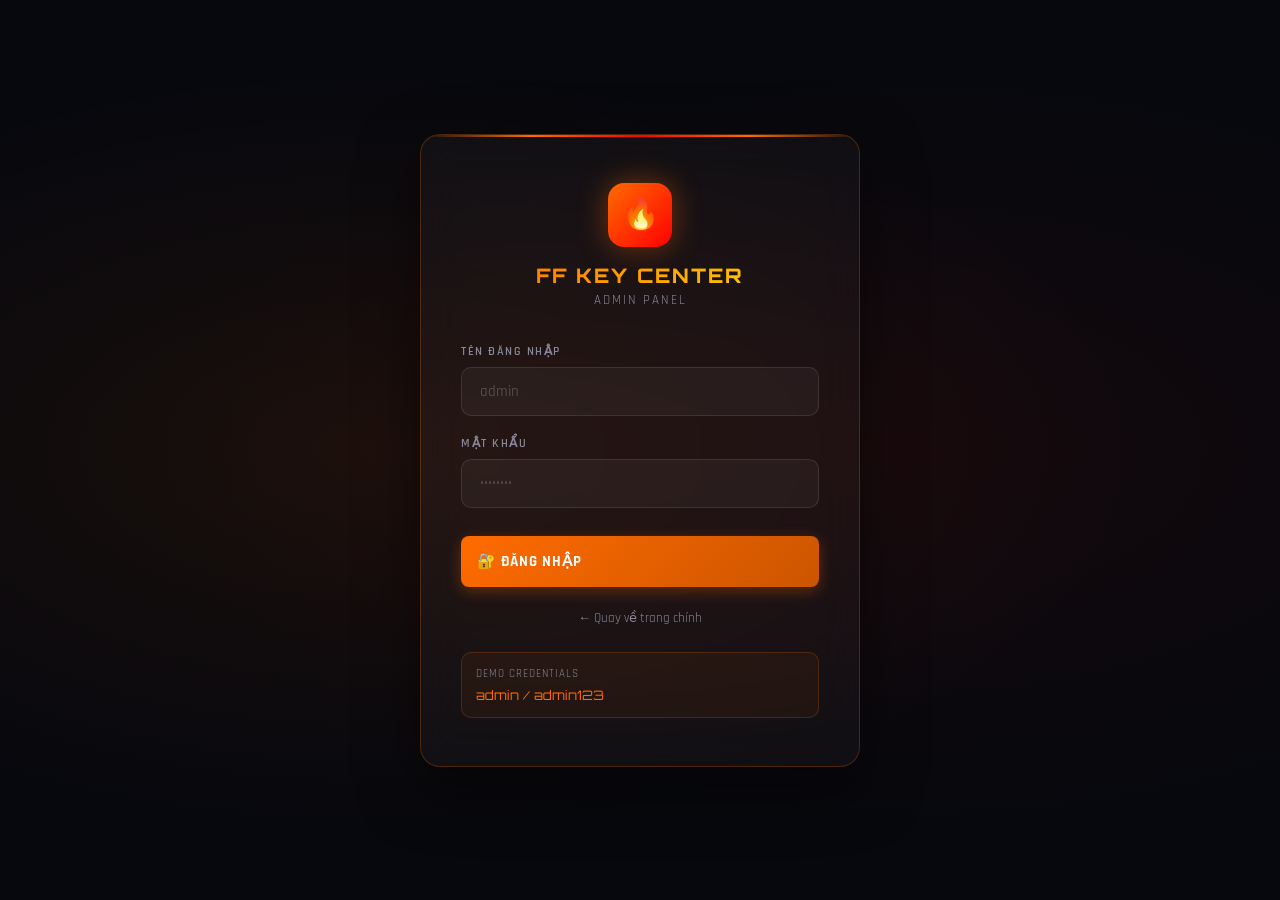
==== admin.html @ 125ef076 "Add files via upload" ====
<!DOCTYPE html>
<html lang="vi">
<head>
  <meta charset="UTF-8" />
  <meta name="viewport" content="width=device-width, initial-scale=1.0" />
  <title>Admin Panel - FF KEY CENTER</title>
  <link rel="stylesheet" href="admin.css" />
  <link rel="preconnect" href="https://fonts.googleapis.com" />
  <link rel="preconnect" href="https://fonts.gstatic.com" crossorigin />
</head>
<body>

<!-- ===================== LOGIN PAGE ===================== -->
<div class="login-page" id="loginPage" style="display:none;">
  <div class="login-card">
    <div class="login-logo">
      <div class="login-logo-icon">🔥</div>
      <div class="login-logo-text">FF KEY CENTER</div>
      <div class="login-logo-sub">ADMIN PANEL</div>
    </div>

    <div class="login-error" id="loginError"></div>

    <form id="loginForm">
      <div class="form-group">
        <label class="form-label" for="loginUsername">Tên đăng nhập</label>
        <input
          class="form-input"
          id="loginUsername"
          type="text"
          placeholder="admin"
          autocomplete="username"
          required
        />
      </div>
      <div class="form-group">
        <label class="form-label" for="loginPassword">Mật khẩu</label>
        <input
          class="form-input"
          id="loginPassword"
          type="password"
          placeholder="••••••••"
          autocomplete="current-password"
          required
        />
      </div>
      <button type="submit" class="btn btn-primary" style="width:100%;padding:16px;font-size:15px;margin-top:8px;">
        🔐 ĐĂNG NHẬP
      </button>
    </form>

    <div style="margin-top:20px;text-align:center;">
      <a href="index.html" style="color:var(--text-secondary);font-size:13px;text-decoration:none;">
        ← Quay về trang chính
      </a>
    </div>

    <div style="margin-top:24px;padding:14px;background:rgba(255,107,0,0.06);border:1px solid rgba(255,107,0,0.2);border-radius:10px;">
      <div style="font-size:11px;color:var(--text-secondary);letter-spacing:1px;margin-bottom:6px;">DEMO CREDENTIALS</div>
      <div style="font-size:13px;color:var(--primary);font-family:'Orbitron',monospace;">admin / admin123</div>
    </div>
  </div>
</div>

<!-- ===================== ADMIN LAYOUT ===================== -->
<div class="admin-layout" id="adminLayout">

  <!-- SIDEBAR -->
  <aside class="sidebar">
    <div class="sidebar-header">
      <div class="sidebar-logo">
        <div class="sidebar-logo-icon">🔥</div>
        <div>
          <div class="sidebar-logo-text">FF KEY CENTER</div>
          <div class="sidebar-logo-badge">ADMIN PANEL</div>
        </div>
      </div>
    </div>

    <nav class="sidebar-nav">
      <div class="nav-section-label">TỔNG QUAN</div>

      <div class="nav-item active" data-panel="dashboard" onclick="switchPanel('dashboard')">
        <span class="nav-item-icon">📊</span>
        Dashboard
      </div>

      <div class="nav-section-label">QUẢN LÝ</div>

      <div class="nav-item" data-panel="history" onclick="switchPanel('history')">
        <span class="nav-item-icon">📜</span>
        Lịch Sử Key
        <span class="nav-badge" id="historyBadge">0</span>
      </div>

      <div class="nav-item" data-panel="keys" onclick="switchPanel('keys')">
        <span class="nav-item-icon">🔑</span>
        Quản Lý Key
      </div>

      <div class="nav-section-label">HỆ THỐNG</div>

      <div class="nav-item" data-panel="webhook" onclick="switchPanel('webhook')">
        <span class="nav-item-icon">🔔</span>
        Discord Webhook
      </div>

      <div class="nav-item" data-panel="settings" onclick="switchPanel('settings')">
        <span class="nav-item-icon">⚙️</span>
        Cài Đặt
      </div>

      <div class="nav-section-label">LIÊN KẾT</div>

      <div class="nav-item" onclick="window.open('index.html','_blank')">
        <span class="nav-item-icon">🌐</span>
        Xem Trang Chính
      </div>
    </nav>

    <div class="sidebar-footer">
      <div class="sidebar-user">
        <div class="user-avatar">A</div>
        <div>
          <div class="user-name">Administrator</div>
          <div class="user-role">Super Admin</div>
        </div>
      </div>
      <button class="btn btn-secondary" style="width:100%" onclick="logout()">
        🚪 Đăng Xuất
      </button>
    </div>
  </aside>

  <!-- MAIN CONTENT -->
  <div class="main-content">

    <!-- TOPBAR -->
    <div class="topbar">
      <div class="topbar-title" id="topbarTitle">Dashboard</div>
      <div class="topbar-actions">
        <button class="system-toggle" id="systemToggleBtn" onclick="toggleSystem()">
          <div class="toggle-dot"></div>
          <span class="toggle-text">ONLINE</span>
        </button>
        <button class="btn btn-secondary" onclick="logout()">🚪 Logout</button>
      </div>
    </div>

    <!-- PAGE CONTENT -->
    <div class="page-content">

      <!-- ========== DASHBOARD PANEL ========== -->
      <div class="panel active" id="panel-dashboard">

        <div class="stats-grid">
          <div class="stat-card">
            <div class="stat-card-icon orange">🔑</div>
            <div class="stat-card-value" id="statTotal">—</div>
            <div class="stat-card-label">Tổng Key Đã Cấp</div>
            <span class="stat-card-change up">+12%</span>
            <div class="mini-chart"><div class="mini-chart-fill" style="width:78%"></div></div>
          </div>
          <div class="stat-card">
            <div class="stat-card-icon red">📅</div>
            <div class="stat-card-value" id="statToday">—</div>
            <div class="stat-card-label">Key Hôm Nay</div>
            <span class="stat-card-change up">+8%</span>
            <div class="mini-chart"><div class="mini-chart-fill" style="width:55%"></div></div>
          </div>
          <div class="stat-card">
            <div class="stat-card-icon green">✅</div>
            <div class="stat-card-value" id="statAvailable">—</div>
            <div class="stat-card-label">Key Khả Dụng</div>
            <span class="stat-card-change down">-3%</span>
            <div class="mini-chart"><div class="mini-chart-fill" style="width:40%"></div></div>
          </div>
          <div class="stat-card">
            <div class="stat-card-icon blue">👥</div>
            <div class="stat-card-value" id="statOnline">—</div>
            <div class="stat-card-label">Người Online</div>
            <span class="stat-card-change up">+24%</span>
            <div class="mini-chart"><div class="mini-chart-fill" style="width:65%"></div></div>
          </div>
        </div>

        <!-- RECENT ACTIVITY + QUICK ACTIONS -->
        <div style="display:grid;grid-template-columns:1fr 320px;gap:20px;flex-wrap:wrap;">
          <div class="data-card">
            <div class="data-card-header">
              <div class="data-card-title">📜 Hoạt Động Gần Đây</div>
              <button class="btn btn-secondary" onclick="switchPanel('history')">Xem tất cả →</button>
            </div>
            <div style="padding:16px 20px;" id="recentActivity">
              <div style="text-align:center;color:var(--text-secondary);padding:30px;">Đang tải...</div>
            </div>
          </div>

          <div style="display:flex;flex-direction:column;gap:16px;">
            <!-- Quick Actions -->
            <div class="data-card">
              <div class="data-card-header">
                <div class="data-card-title">⚡ Thao Tác Nhanh</div>
              </div>
              <div style="padding:16px;display:flex;flex-direction:column;gap:10px;">
                <button class="btn btn-primary" style="width:100%;" onclick="switchPanel('keys');openCreateKeyModal()">
                  ➕ Tạo Key Mới
                </button>
                <button class="btn btn-info" style="width:100%;" onclick="switchPanel('history')">
                  📜 Xem Lịch Sử
                </button>
                <button class="btn btn-success" style="width:100%;" onclick="window.open('index.html','_blank')">
                  🌐 Xem Trang Chính
                </button>
                <button class="btn btn-secondary" style="width:100%;" onclick="switchPanel('webhook')">
                  🔔 Cấu Hình Webhook
                </button>
              </div>
            </div>

            <!-- System Status -->
            <div class="data-card">
              <div class="data-card-header">
                <div class="data-card-title">🖥️ Trạng Thái Hệ Thống</div>
              </div>
              <div style="padding:16px;">
                <div style="display:flex;justify-content:space-between;align-items:center;padding:8px 0;border-bottom:1px solid rgba(255,255,255,0.04);">
                  <span style="color:var(--text-secondary);font-size:13px;">API Status</span>
                  <span class="badge badge-success">● ONLINE</span>
                </div>
                <div style="display:flex;justify-content:space-between;align-items:center;padding:8px 0;border-bottom:1px solid rgba(255,255,255,0.04);">
                  <span style="color:var(--text-secondary);font-size:13px;">Database</span>
                  <span class="badge badge-success">● Connected</span>
                </div>
                <div style="display:flex;justify-content:space-between;align-items:center;padding:8px 0;border-bottom:1px solid rgba(255,255,255,0.04);">
                  <span style="color:var(--text-secondary);font-size:13px;">Webhook</span>
                  <span class="badge badge-warning" id="webhookStatus">● Chưa cấu hình</span>
                </div>
                <div style="display:flex;justify-content:space-between;align-items:center;padding:8px 0;">
                  <span style="color:var(--text-secondary);font-size:13px;">Uptime</span>
                  <span style="color:var(--text-primary);font-size:13px;font-family:'Orbitron',monospace;">99.9%</span>
                </div>
              </div>
            </div>
          </div>
        </div>
      </div>

      <!-- ========== HISTORY PANEL ========== -->
      <div class="panel" id="panel-history">
        <div class="data-card">
          <div class="data-card-header">
            <div class="data-card-title">📜 Lịch Sử Lấy Key <span id="historyCount">(0)</span></div>
            <div class="data-card-actions">
              <button class="btn btn-secondary" onclick="exportHistory()">📥 Xuất JSON</button>
              <button class="btn btn-danger" onclick="clearHistory()">🗑️ Xóa Tất Cả</button>
            </div>
          </div>

          <div style="padding:16px 20px 0;">
            <div class="search-bar">
              <div class="search-input-wrapper">
                <span class="search-icon">🔍</span>
                <input
                  class="search-input"
                  type="text"
                  placeholder="Tìm key, IP..."
                  oninput="searchHistory(this.value)"
                />
              </div>
            </div>
          </div>

          <div class="table-wrapper">
            <table>
              <thead>
                <tr>
                  <th>KEY</th>
                  <th>ĐỊA CHỈ IP</th>
                  <th>THỜI GIAN</th>
                  <th>TRẠNG THÁI</th>
                </tr>
              </thead>
              <tbody id="historyTableBody">
                <tr><td colspan="4" style="text-align:center;color:var(--text-secondary);padding:40px;">Đang tải...</td></tr>
              </tbody>
            </table>
          </div>
        </div>
      </div>

      <!-- ========== KEYS PANEL ========== -->
      <div class="panel" id="panel-keys">

        <!-- Bulk Generate -->
        <div class="data-card" style="margin-bottom:20px;">
          <div class="data-card-header">
            <div class="data-card-title">⚙️ Tạo Key Hàng Loạt</div>
          </div>
          <div style="padding:20px;display:flex;align-items:flex-end;gap:16px;flex-wrap:wrap;">
            <div class="form-group" style="margin:0;flex:1;min-width:120px;">
              <label class="form-label">Số lượng key</label>
              <input class="form-input" type="number" id="bulkCount" value="10" min="1" max="100" />
            </div>
            <div class="form-group" style="margin:0;flex:2;min-width:200px;">
              <label class="form-label">Ghi chú</label>
              <input class="form-input" type="text" id="bulkNote" placeholder="VIP Key, Event, ..." />
            </div>
            <button class="btn btn-primary" onclick="generateBulkKeys()" style="flex-shrink:0;">
              ⚡ TẠO HÀNG LOẠT
            </button>
          </div>
        </div>

        <div class="data-card">
          <div class="data-card-header">
            <div class="data-card-title">🔑 Danh Sách Key <span id="keysCount">(0)</span></div>
            <div class="data-card-actions">
              <button class="btn btn-primary" onclick="openCreateKeyModal()">➕ Tạo Key</button>
              <button class="btn btn-danger" onclick="clearAllKeys()">🗑️ Xóa Tất Cả</button>
            </div>
          </div>

          <div style="padding:16px 20px 0;">
            <div class="search-bar">
              <div class="search-input-wrapper">
                <span class="search-icon">🔍</span>
                <input
                  class="search-input"
                  type="text"
                  placeholder="Tìm key..."
                  oninput="searchKeys(this.value)"
                />
              </div>
            </div>
          </div>

          <div class="table-wrapper">
            <table>
              <thead>
                <tr>
                  <th>KEY</th>
                  <th>NGÀY TẠO</th>
                  <th>TRẠNG THÁI</th>
                  <th>GHI CHÚ</th>
                  <th>THAO TÁC</th>
                </tr>
              </thead>
              <tbody id="keysTableBody">
                <tr><td colspan="5" style="text-align:center;color:var(--text-secondary);padding:40px;">Đang tải...</td></tr>
              </tbody>
            </table>
          </div>
        </div>
      </div>

      <!-- ========== WEBHOOK PANEL ========== -->
      <div class="panel" id="panel-webhook">
        <div class="data-card">
          <div class="data-card-header">
            <div class="data-card-title">🔔 Cấu Hình Discord Webhook</div>
          </div>
          <div style="padding:28px;">
            <div style="background:rgba(0,207,255,0.06);border:1px solid rgba(0,207,255,0.2);border-radius:10px;padding:16px;margin-bottom:24px;">
              <div style="color:#00cfff;font-size:13px;font-weight:600;margin-bottom:6px;">ℹ️ Hướng dẫn</div>
              <p style="color:var(--text-secondary);font-size:13px;line-height:1.6;">
                Webhook Discord sẽ gửi thông báo tự động mỗi khi có người lấy key thành công.
                Vào Server Discord → Channel Settings → Integrations → Webhooks → New Webhook → Copy URL.
              </p>
            </div>

            <div class="form-group">
              <label class="form-label">Discord Webhook URL</label>
              <input
                class="form-input"
                id="webhookUrl"
                type="url"
                placeholder="https://discord.com/api/webhooks/..."
                style="font-family:'Orbitron',monospace;font-size:12px;letter-spacing:0.5px;"
              />
            </div>

            <div style="display:flex;gap:12px;flex-wrap:wrap;">
              <button class="btn btn-primary" onclick="saveSettings()">💾 LƯU WEBHOOK</button>
              <button class="btn btn-info" id="testWebhookBtn" onclick="testWebhook()">🧪 TEST WEBHOOK</button>
              <button class="btn btn-danger" onclick="clearWebhook()">🗑️ XÓA WEBHOOK</button>
            </div>

            <div style="margin-top:32px;">
              <div class="form-label" style="margin-bottom:16px;">📋 PAYLOAD MẪU</div>
              <div style="background:rgba(0,0,0,0.4);border:1px solid rgba(255,255,255,0.08);border-radius:10px;padding:16px;font-family:monospace;font-size:12px;color:#aaffaa;line-height:1.6;overflow-x:auto;">
<pre>{
  "username": "FF KEY CENTER",
  "embeds": [{
    "title": "🔑 KEY MỚI ĐÃ ĐƯỢC LẤY!",
    "color": 16740096,
    "fields": [
      { "name": "🎮 Key", "value": "`FFKEY-XXXX-XXXX-XXXX`" },
      { "name": "⏰ Thời gian", "value": "25/10/2024 09:30:00" },
      { "name": "🌐 IP", "value": "103.xxx.xxx.xxx" }
    ]
  }]
}</pre>
              </div>
            </div>
          </div>
        </div>
      </div>

      <!-- ========== SETTINGS PANEL ========== -->
      <div class="panel" id="panel-settings">
        <div class="data-card" style="margin-bottom:20px;">
          <div class="data-card-header">
            <div class="data-card-title">⚙️ Cài Đặt Hệ Thống</div>
          </div>
          <div style="padding:0 24px;">

            <div class="setting-row">
              <div class="setting-info">
                <div class="setting-label">Trạng thái hệ thống</div>
                <div class="setting-desc">Bật/tắt toàn bộ hệ thống cấp key. Khi tắt, người dùng không thể lấy key.</div>
              </div>
              <div class="setting-control" style="display:flex;align-items:center;gap:12px;">
                <label class="toggle-switch" onclick="toggleSystem()">
                  <input type="checkbox" id="systemCheckbox" checked />
                  <div class="toggle-track">
                    <div class="toggle-thumb"></div>
                  </div>
                </label>
                <span id="systemStatusText" style="font-size:13px;font-weight:700;color:#00ff64;">BẬT</span>
              </div>
            </div>

            <div class="setting-row">
              <div class="setting-info">
                <div class="setting-label">Thời gian cooldown (giờ)</div>
                <div class="setting-desc">Khoảng thời gian giữa 2 lần lấy key của cùng một IP.</div>
              </div>
              <div class="setting-control">
                <input class="form-input" type="number" id="cooldownSetting" value="24" min="1" max="168" />
              </div>
            </div>

            <div class="setting-row">
              <div class="setting-info">
                <div class="setting-label">Thời gian đếm ngược (giây)</div>
                <div class="setting-desc">Thời gian người dùng phải chờ trước khi nhận key.</div>
              </div>
              <div class="setting-control">
                <input class="form-input" type="number" id="countdownSetting" value="60" min="10" max="300" />
              </div>
            </div>

            <div class="setting-row">
              <div class="setting-info">
                <div class="setting-label">Discord Webhook URL</div>
                <div class="setting-desc">URL webhook để nhận thông báo khi có người lấy key.</div>
              </div>
              <div class="setting-control">
                <input class="form-input" type="url" id="webhookUrlSettings" placeholder="https://discord.com/api/webhooks/..." />
              </div>
            </div>

          </div>
          <div style="padding:20px 24px;border-top:1px solid rgba(255,255,255,0.04);display:flex;gap:10px;">
            <button class="btn btn-primary" onclick="saveAllSettings()">💾 LƯU CÀI ĐẶT</button>
            <button class="btn btn-secondary" onclick="resetSettings()">↩️ Khôi Phục Mặc Định</button>
          </div>
        </div>

        <!-- RESET DATA -->
        <div class="data-card">
          <div class="data-card-header">
            <div class="data-card-title" style="color:#ff6666;">⚠️ Vùng Nguy Hiểm</div>
          </div>
          <div style="padding:24px;display:flex;gap:12px;flex-wrap:wrap;">
            <button class="btn btn-danger" onclick="clearHistory()">🗑️ Xóa Lịch Sử</button>
            <button class="btn btn-danger" onclick="clearAllKeys()">🗑️ Xóa Tất Cả Key</button>
            <button class="btn btn-danger" onclick="resetAll()">💥 Reset Toàn Bộ Dữ Liệu</button>
          </div>
        </div>
      </div>

    </div><!-- /page-content -->
  </div><!-- /main-content -->
</div><!-- /admin-layout -->

<!-- ===================== MODAL: CREATE KEY ===================== -->
<div class="modal-overlay" id="createKeyModal">
  <div class="modal">
    <div class="modal-title">➕ Tạo Key Mới</div>

    <div class="form-group">
      <label class="form-label">Giá Trị Key</label>
      <div style="display:flex;gap:10px;">
        <input
          class="form-input"
          id="newKeyValue"
          type="text"
          placeholder="FFKEY-XXXX-XXXX-XXXX"
          style="font-family:'Orbitron',monospace;font-size:13px;flex:1;"
        />
        <button class="btn btn-secondary" onclick="regenerateKey()" title="Tạo key ngẫu nhiên">🔄</button>
      </div>
    </div>

    <div class="form-group">
      <label class="form-label">Ghi Chú (tuỳ chọn)</label>
      <input
        class="form-input"
        id="newKeyNote"
        type="text"
        placeholder="VIP Key, Event Key, ..."
      />
    </div>

    <div class="modal-actions">
      <button class="btn btn-secondary" onclick="closeCreateKeyModal()">Hủy</button>
      <button class="btn btn-primary" onclick="createKey()">✅ Tạo Key</button>
    </div>
  </div>
</div>

<!-- ===================== SCRIPTS ===================== -->
<script src="admin.js"></script>
<script>
  // Extra admin functions not in admin.js
  function clearWebhook() {
    if (!confirm('Xóa webhook URL?')) return;
    localStorage.removeItem('ffkey_webhook_url');
    document.getElementById('webhookUrl').value = '';
    showToast('🗑️ Đã xóa webhook!', 'success');
  }

  function saveAllSettings() {
    const webhookInput = document.getElementById('webhookUrlSettings');
    if (webhookInput && webhookInput.value) {
      localStorage.setItem('ffkey_webhook_url', webhookInput.value);
    }
    const cooldown = document.getElementById('cooldownSetting')?.value;
    if (cooldown) localStorage.setItem('ffkey_cooldown_hours', cooldown);
    const countdown = document.getElementById('countdownSetting')?.value;
    if (countdown) localStorage.setItem('ffkey_countdown_seconds', countdown);
    showToast('✅ Đã lưu cài đặt!', 'success');
  }

  function resetSettings() {
    document.getElementById('cooldownSetting').value = '24';
    document.getElementById('countdownSetting').value = '60';
    showToast('↩️ Đã khôi phục mặc định!', 'info');
  }

  function resetAll() {
    if (!confirm('⚠️ XÓA TOÀN BỘ DỮ LIỆU? Hành động này không thể hoàn tác!')) return;
    const keys = Object.keys(localStorage).filter(k => k.startsWith('ffkey_'));
    keys.forEach(k => localStorage.removeItem(k));
    showToast('💥 Đã reset toàn bộ dữ liệu!', 'warning');
    setTimeout(() => location.reload(), 1500);
  }

  // Check webhook status on load
  window.addEventListener('DOMContentLoaded', () => {
    setTimeout(() => {
      const wh = localStorage.getItem('ffkey_webhook_url');
      const el = document.getElementById('webhookStatus');
      if (el) {
        el.textContent = wh ? '● Đã cấu hình' : '● Chưa cấu hình';
        el.className = 'badge ' + (wh ? 'badge-success' : 'badge-warning');
      }
      // Sync webhook to settings tab
      const whs = document.getElementById('webhookUrlSettings');
      if (whs && wh) whs.value = wh;
      // Update history badge
      const history = JSON.parse(localStorage.getItem('ffkey_history') || '[]');
      const hbadge = document.getElementById('historyBadge');
      if (hbadge) hbadge.textContent = history.length;
    }, 500);
  });
</script>

</body>
</html>
---- admin.css ----
/* ===== FF KEY CENTER - ADMIN STYLESHEET ===== */
@import url('https://fonts.googleapis.com/css2?family=Orbitron:wght@400;500;600;700;800;900&family=Rajdhani:wght@300;400;500;600;700&display=swap');

:root {
  --primary: #FF6B00;
  --primary-dark: #cc5500;
  --secondary: #FF0000;
  --accent: #FFD700;
  --bg-dark: #07080d;
  --bg-sidebar: #0c0d14;
  --bg-card: rgba(255,255,255,0.03);
  --border-color: rgba(255,107,0,0.2);
  --text-primary: #ffffff;
  --text-secondary: #888899;
  --success: #00ff64;
  --warning: #FFD700;
  --danger: #ff4444;
  --info: #00cfff;
  --glow-orange: 0 0 20px rgba(255,107,0,0.5);
}

* { margin: 0; padding: 0; box-sizing: border-box; }

body {
  font-family: 'Rajdhani', sans-serif;
  background: var(--bg-dark);
  color: var(--text-primary);
  min-height: 100vh;
}

::-webkit-scrollbar { width: 5px; height: 5px; }
::-webkit-scrollbar-track { background: #0a0a0f; }
::-webkit-scrollbar-thumb { background: var(--primary); border-radius: 3px; }

/* ===== LOGIN PAGE ===== */
.login-page {
  min-height: 100vh;
  display: flex;
  align-items: center;
  justify-content: center;
  background:
    radial-gradient(ellipse at 30% 50%, rgba(255,107,0,0.08) 0%, transparent 60%),
    radial-gradient(ellipse at 70% 50%, rgba(255,0,0,0.05) 0%, transparent 60%),
    var(--bg-dark);
  padding: 24px;
}

.login-card {
  background: rgba(255,255,255,0.03);
  border: 1px solid rgba(255,107,0,0.25);
  border-radius: 20px;
  padding: 48px 40px;
  width: 100%;
  max-width: 440px;
  backdrop-filter: blur(20px);
  box-shadow: 0 20px 60px rgba(0,0,0,0.5);
  position: relative;
  overflow: hidden;
}

.login-card::before {
  content: '';
  position: absolute;
  top: 0; left: 0; right: 0;
  height: 2px;
  background: linear-gradient(90deg, transparent, var(--primary), var(--secondary), var(--primary), transparent);
}

.login-logo {
  text-align: center;
  margin-bottom: 36px;
}

.login-logo-icon {
  width: 64px;
  height: 64px;
  background: linear-gradient(135deg, var(--primary), var(--secondary));
  border-radius: 16px;
  display: flex;
  align-items: center;
  justify-content: center;
  font-size: 30px;
  margin: 0 auto 16px;
  box-shadow: 0 0 30px rgba(255,107,0,0.4);
  animation: pulse 2s ease-in-out infinite;
}

@keyframes pulse {
  0%, 100% { box-shadow: 0 0 20px rgba(255,107,0,0.4); }
  50% { box-shadow: 0 0 40px rgba(255,107,0,0.8); }
}

.login-logo-text {
  font-family: 'Orbitron', monospace;
  font-size: 20px;
  font-weight: 800;
  background: linear-gradient(135deg, var(--primary), var(--accent));
  -webkit-background-clip: text;
  -webkit-text-fill-color: transparent;
  background-clip: text;
  letter-spacing: 2px;
}

.login-logo-sub {
  color: var(--text-secondary);
  font-size: 13px;
  letter-spacing: 2px;
  margin-top: 4px;
}

.form-group {
  margin-bottom: 20px;
}

.form-label {
  display: block;
  font-size: 12px;
  font-weight: 600;
  color: var(--text-secondary);
  letter-spacing: 1.5px;
  text-transform: uppercase;
  margin-bottom: 8px;
}

.form-input {
  width: 100%;
  padding: 14px 18px;
  background: rgba(255,255,255,0.04);
  border: 1px solid rgba(255,255,255,0.1);
  border-radius: 10px;
  color: var(--text-primary);
  font-family: 'Rajdhani', sans-serif;
  font-size: 15px;
  font-weight: 500;
  transition: all 0.3s;
  outline: none;
}

.form-input:focus {
  border-color: var(--primary);
  background: rgba(255,107,0,0.06);
  box-shadow: 0 0 0 3px rgba(255,107,0,0.12);
}

.form-input::placeholder {
  color: rgba(255,255,255,0.2);
}

.login-error {
  background: rgba(255,0,0,0.08);
  border: 1px solid rgba(255,0,0,0.25);
  border-radius: 8px;
  padding: 12px 16px;
  color: #ff6666;
  font-size: 13px;
  margin-bottom: 20px;
  display: none;
  align-items: center;
  gap: 8px;
}

/* ===== ADMIN LAYOUT ===== */
.admin-layout {
  display: none;
  min-height: 100vh;
}

.sidebar {
  position: fixed;
  left: 0;
  top: 0;
  bottom: 0;
  width: 260px;
  background: var(--bg-sidebar);
  border-right: 1px solid var(--border-color);
  z-index: 100;
  display: flex;
  flex-direction: column;
  overflow: hidden;
}

.sidebar-header {
  padding: 24px 20px;
  border-bottom: 1px solid rgba(255,255,255,0.05);
}

.sidebar-logo {
  display: flex;
  align-items: center;
  gap: 12px;
}

.sidebar-logo-icon {
  width: 38px;
  height: 38px;
  background: linear-gradient(135deg, var(--primary), var(--secondary));
  border-radius: 10px;
  display: flex;
  align-items: center;
  justify-content: center;
  font-size: 18px;
  box-shadow: 0 0 15px rgba(255,107,0,0.4);
}

.sidebar-logo-text {
  font-family: 'Orbitron', monospace;
  font-size: 13px;
  font-weight: 800;
  color: var(--primary);
  letter-spacing: 1px;
}

.sidebar-logo-badge {
  font-size: 9px;
  font-weight: 700;
  color: var(--text-secondary);
  letter-spacing: 2px;
  text-transform: uppercase;
}

.sidebar-nav {
  flex: 1;
  padding: 16px 12px;
  overflow-y: auto;
}

.nav-section-label {
  font-size: 10px;
  font-weight: 700;
  color: rgba(255,255,255,0.25);
  letter-spacing: 2px;
  text-transform: uppercase;
  padding: 12px 8px 8px;
}

.nav-item {
  display: flex;
  align-items: center;
  gap: 12px;
  padding: 12px 14px;
  border-radius: 10px;
  color: var(--text-secondary);
  text-decoration: none;
  font-size: 14px;
  font-weight: 600;
  letter-spacing: 0.5px;
  cursor: pointer;
  transition: all 0.2s;
  margin-bottom: 2px;
  border: 1px solid transparent;
}

.nav-item:hover {
  color: var(--text-primary);
  background: rgba(255,255,255,0.04);
}

.nav-item.active {
  color: var(--primary);
  background: rgba(255,107,0,0.1);
  border-color: rgba(255,107,0,0.2);
}

.nav-item-icon {
  font-size: 18px;
  width: 20px;
  text-align: center;
}

.nav-badge {
  margin-left: auto;
  background: var(--primary);
  color: white;
  font-size: 10px;
  font-weight: 800;
  padding: 2px 7px;
  border-radius: 10px;
}

.sidebar-footer {
  padding: 16px;
  border-top: 1px solid rgba(255,255,255,0.05);
}

.sidebar-user {
  display: flex;
  align-items: center;
  gap: 12px;
  padding: 10px 12px;
  background: rgba(255,255,255,0.03);
  border-radius: 10px;
  margin-bottom: 10px;
}

.user-avatar {
  width: 34px;
  height: 34px;
  background: linear-gradient(135deg, var(--primary), var(--secondary));
  border-radius: 50%;
  display: flex;
  align-items: center;
  justify-content: center;
  font-size: 14px;
  font-weight: 800;
  color: white;
}

.user-name {
  font-size: 13px;
  font-weight: 700;
  color: var(--text-primary);
}

.user-role {
  font-size: 11px;
  color: var(--primary);
}

/* ===== MAIN CONTENT ===== */
.main-content {
  margin-left: 260px;
  min-height: 100vh;
  display: flex;
  flex-direction: column;
}

.topbar {
  height: 64px;
  background: rgba(10,10,15,0.8);
  border-bottom: 1px solid rgba(255,255,255,0.05);
  backdrop-filter: blur(10px);
  display: flex;
  align-items: center;
  justify-content: space-between;
  padding: 0 28px;
  position: sticky;
  top: 0;
  z-index: 50;
}

.topbar-title {
  font-family: 'Orbitron', monospace;
  font-size: 16px;
  font-weight: 700;
  color: var(--text-primary);
}

.topbar-actions {
  display: flex;
  align-items: center;
  gap: 12px;
}

.system-toggle {
  display: flex;
  align-items: center;
  gap: 10px;
  padding: 8px 16px;
  border-radius: 20px;
  background: rgba(0,255,100,0.08);
  border: 1px solid rgba(0,255,100,0.25);
  cursor: pointer;
  transition: all 0.3s;
}

.system-toggle.off {
  background: rgba(255,0,0,0.08);
  border-color: rgba(255,0,0,0.25);
}

.toggle-dot {
  width: 8px;
  height: 8px;
  border-radius: 50%;
  background: #00ff64;
  animation: blink 1.5s ease-in-out infinite;
}

.system-toggle.off .toggle-dot {
  background: #ff4444;
  animation: none;
}

@keyframes blink {
  0%, 100% { opacity: 1; }
  50% { opacity: 0.3; }
}

.toggle-text {
  font-size: 12px;
  font-weight: 700;
  letter-spacing: 1px;
  color: #00ff64;
}

.system-toggle.off .toggle-text {
  color: #ff4444;
}

.page-content {
  flex: 1;
  padding: 28px;
}

/* ===== PANELS ===== */
.panel {
  display: none;
}
.panel.active {
  display: block;
  animation: fadeInUp 0.3s ease;
}

@keyframes fadeInUp {
  from { opacity: 0; transform: translateY(10px); }
  to { opacity: 1; transform: translateY(0); }
}

/* ===== STAT CARDS ===== */
.stats-grid {
  display: grid;
  grid-template-columns: repeat(auto-fit, minmax(220px, 1fr));
  gap: 20px;
  margin-bottom: 28px;
}

.stat-card {
  background: var(--bg-card);
  border: 1px solid rgba(255,255,255,0.06);
  border-radius: 16px;
  padding: 24px;
  position: relative;
  overflow: hidden;
  transition: all 0.3s;
}

.stat-card:hover {
  border-color: var(--border-color);
  transform: translateY(-3px);
  box-shadow: 0 8px 30px rgba(0,0,0,0.3);
}

.stat-card-icon {
  width: 48px;
  height: 48px;
  border-radius: 12px;
  display: flex;
  align-items: center;
  justify-content: center;
  font-size: 22px;
  margin-bottom: 16px;
}

.stat-card-icon.orange { background: rgba(255,107,0,0.15); }
.stat-card-icon.red { background: rgba(255,0,0,0.15); }
.stat-card-icon.green { background: rgba(0,255,100,0.1); }
.stat-card-icon.blue { background: rgba(0,207,255,0.1); }

.stat-card-value {
  font-family: 'Orbitron', monospace;
  font-size: 32px;
  font-weight: 900;
  color: var(--text-primary);
  line-height: 1;
  margin-bottom: 6px;
}

.stat-card-label {
  font-size: 13px;
  color: var(--text-secondary);
  letter-spacing: 0.5px;
}

.stat-card-change {
  position: absolute;
  top: 20px;
  right: 20px;
  font-size: 12px;
  font-weight: 700;
  padding: 4px 10px;
  border-radius: 20px;
}

.stat-card-change.up {
  background: rgba(0,255,100,0.1);
  color: #00ff64;
}

.stat-card-change.down {
  background: rgba(255,68,68,0.1);
  color: #ff4444;
}

/* ===== DATA TABLE ===== */
.data-card {
  background: var(--bg-card);
  border: 1px solid rgba(255,255,255,0.06);
  border-radius: 16px;
  overflow: hidden;
  margin-bottom: 24px;
}

.data-card-header {
  padding: 20px 24px;
  border-bottom: 1px solid rgba(255,255,255,0.05);
  display: flex;
  align-items: center;
  justify-content: space-between;
  flex-wrap: wrap;
  gap: 12px;
}

.data-card-title {
  font-family: 'Orbitron', monospace;
  font-size: 14px;
  font-weight: 700;
  color: var(--text-primary);
  display: flex;
  align-items: center;
  gap: 10px;
}

.data-card-title span {
  color: var(--primary);
}

.data-card-actions {
  display: flex;
  gap: 10px;
  flex-wrap: wrap;
}

.table-wrapper {
  overflow-x: auto;
}

table {
  width: 100%;
  border-collapse: collapse;
}

thead th {
  padding: 12px 16px;
  text-align: left;
  font-size: 11px;
  font-weight: 700;
  color: var(--text-secondary);
  letter-spacing: 1.5px;
  text-transform: uppercase;
  border-bottom: 1px solid rgba(255,255,255,0.05);
  white-space: nowrap;
}

tbody tr {
  border-bottom: 1px solid rgba(255,255,255,0.03);
  transition: background 0.2s;
}

tbody tr:hover {
  background: rgba(255,107,0,0.04);
}

tbody td {
  padding: 14px 16px;
  font-size: 14px;
  color: var(--text-secondary);
  white-space: nowrap;
}

tbody td:first-child {
  color: var(--text-primary);
}

.key-cell {
  font-family: 'Orbitron', monospace;
  font-size: 12px;
  color: var(--primary) !important;
  letter-spacing: 1px;
}

.badge {
  display: inline-flex;
  align-items: center;
  gap: 5px;
  padding: 4px 10px;
  border-radius: 20px;
  font-size: 11px;
  font-weight: 700;
  letter-spacing: 0.5px;
}

.badge-success { background: rgba(0,255,100,0.1); color: #00ff64; border: 1px solid rgba(0,255,100,0.2); }
.badge-warning { background: rgba(255,215,0,0.1); color: #FFD700; border: 1px solid rgba(255,215,0,0.2); }
.badge-danger  { background: rgba(255,68,68,0.1); color: #ff6666; border: 1px solid rgba(255,68,68,0.2); }
.badge-info    { background: rgba(0,207,255,0.1); color: #00cfff; border: 1px solid rgba(0,207,255,0.2); }

.btn-icon {
  width: 30px;
  height: 30px;
  border-radius: 6px;
  display: inline-flex;
  align-items: center;
  justify-content: center;
  cursor: pointer;
  transition: all 0.2s;
  border: none;
  font-size: 14px;
}

.btn-icon.delete {
  background: rgba(255,68,68,0.1);
  color: #ff6666;
  border: 1px solid rgba(255,68,68,0.2);
}

.btn-icon.delete:hover {
  background: rgba(255,68,68,0.25);
}

/* ===== BUTTONS ===== */
.btn {
  display: inline-flex;
  align-items: center;
  gap: 8px;
  padding: 10px 20px;
  border-radius: 8px;
  font-family: 'Rajdhani', sans-serif;
  font-weight: 700;
  font-size: 13px;
  letter-spacing: 1px;
  text-transform: uppercase;
  cursor: pointer;
  transition: all 0.2s;
  border: none;
}

.btn-primary {
  background: linear-gradient(135deg, var(--primary), var(--primary-dark));
  color: white;
  box-shadow: 0 4px 15px rgba(255,107,0,0.3);
}

.btn-primary:hover {
  box-shadow: 0 6px 25px rgba(255,107,0,0.5);
  transform: translateY(-1px);
}

.btn-danger {
  background: rgba(255,68,68,0.1);
  color: #ff6666;
  border: 1px solid rgba(255,68,68,0.3);
}

.btn-danger:hover {
  background: rgba(255,68,68,0.2);
}

.btn-secondary {
  background: rgba(255,255,255,0.06);
  color: var(--text-secondary);
  border: 1px solid rgba(255,255,255,0.1);
}

.btn-secondary:hover {
  background: rgba(255,255,255,0.1);
  color: var(--text-primary);
}

.btn-success {
  background: rgba(0,255,100,0.1);
  color: #00ff64;
  border: 1px solid rgba(0,255,100,0.3);
}

.btn-success:hover {
  background: rgba(0,255,100,0.2);
}

.btn-info {
  background: rgba(0,207,255,0.1);
  color: #00cfff;
  border: 1px solid rgba(0,207,255,0.3);
}

.btn-info:hover {
  background: rgba(0,207,255,0.2);
}

/* ===== FORMS ===== */
.form-grid {
  display: grid;
  grid-template-columns: 1fr 1fr;
  gap: 20px;
}

.form-grid.single { grid-template-columns: 1fr; }

.setting-row {
  display: flex;
  align-items: flex-start;
  gap: 24px;
  padding: 20px 0;
  border-bottom: 1px solid rgba(255,255,255,0.04);
}

.setting-row:last-child { border-bottom: none; }

.setting-info {
  flex: 1;
}

.setting-label {
  font-size: 14px;
  font-weight: 700;
  color: var(--text-primary);
  margin-bottom: 4px;
}

.setting-desc {
  font-size: 12px;
  color: var(--text-secondary);
  line-height: 1.5;
}

.setting-control {
  flex-shrink: 0;
  min-width: 200px;
}

/* ===== TOGGLE SWITCH ===== */
.toggle-switch {
  position: relative;
  width: 52px;
  height: 28px;
  cursor: pointer;
}

.toggle-switch input {
  display: none;
}

.toggle-track {
  width: 52px;
  height: 28px;
  background: rgba(255,255,255,0.08);
  border-radius: 14px;
  transition: background 0.3s;
  border: 1px solid rgba(255,255,255,0.1);
  position: relative;
}

.toggle-thumb {
  position: absolute;
  top: 3px;
  left: 3px;
  width: 20px;
  height: 20px;
  border-radius: 50%;
  background: var(--text-secondary);
  transition: all 0.3s;
}

.toggle-switch input:checked + .toggle-track {
  background: rgba(0,255,100,0.2);
  border-color: rgba(0,255,100,0.4);
}

.toggle-switch input:checked + .toggle-track .toggle-thumb {
  left: 27px;
  background: #00ff64;
  box-shadow: 0 0 8px rgba(0,255,100,0.5);
}

/* ===== MODAL ===== */
.modal-overlay {
  position: fixed;
  inset: 0;
  background: rgba(0,0,0,0.7);
  backdrop-filter: blur(6px);
  z-index: 9000;
  display: none;
  align-items: center;
  justify-content: center;
  padding: 24px;
}

.modal-overlay.active {
  display: flex;
  animation: fadeIn 0.2s ease;
}

@keyframes fadeIn {
  from { opacity: 0; }
  to { opacity: 1; }
}

.modal {
  background: #10111a;
  border: 1px solid var(--border-color);
  border-radius: 16px;
  padding: 32px;
  width: 100%;
  max-width: 480px;
  animation: modalIn 0.3s cubic-bezier(0.175, 0.885, 0.32, 1.275);
}

@keyframes modalIn {
  from { opacity: 0; transform: scale(0.9); }
  to { opacity: 1; transform: scale(1); }
}

.modal-title {
  font-family: 'Orbitron', monospace;
  font-size: 16px;
  font-weight: 700;
  color: var(--primary);
  margin-bottom: 24px;
  display: flex;
  align-items: center;
  gap: 10px;
}

.modal-actions {
  display: flex;
  justify-content: flex-end;
  gap: 10px;
  margin-top: 24px;
}

/* ===== TOAST ===== */
.toast-container {
  position: fixed;
  top: 20px;
  right: 20px;
  z-index: 99999;
  display: flex;
  flex-direction: column;
  gap: 10px;
  pointer-events: none;
}

.toast {
  padding: 14px 20px;
  border-radius: 10px;
  font-size: 13px;
  font-weight: 600;
  letter-spacing: 0.5px;
  display: flex;
  align-items: center;
  gap: 10px;
  animation: toastIn 0.4s cubic-bezier(0.175, 0.885, 0.32, 1.275);
  pointer-events: all;
  max-width: 320px;
  box-shadow: 0 8px 30px rgba(0,0,0,0.4);
}

.toast.success { background: rgba(0,255,100,0.1); border: 1px solid rgba(0,255,100,0.3); color: #00ff64; }
.toast.error   { background: rgba(255,68,68,0.1); border: 1px solid rgba(255,68,68,0.3); color: #ff6666; }
.toast.info    { background: rgba(255,107,0,0.1); border: 1px solid rgba(255,107,0,0.3); color: var(--primary); }
.toast.warning { background: rgba(255,215,0,0.1); border: 1px solid rgba(255,215,0,0.3); color: #FFD700; }

@keyframes toastIn {
  from { opacity: 0; transform: translateX(50px); }
  to { opacity: 1; transform: translateX(0); }
}

/* ===== SEARCH / FILTER ===== */
.search-bar {
  display: flex;
  align-items: center;
  gap: 12px;
  padding: 0 0 20px;
  flex-wrap: wrap;
}

.search-input-wrapper {
  position: relative;
  flex: 1;
  min-width: 200px;
}

.search-icon {
  position: absolute;
  left: 12px;
  top: 50%;
  transform: translateY(-50%);
  color: var(--text-secondary);
  font-size: 15px;
}

.search-input {
  width: 100%;
  padding: 10px 14px 10px 38px;
  background: rgba(255,255,255,0.04);
  border: 1px solid rgba(255,255,255,0.08);
  border-radius: 8px;
  color: var(--text-primary);
  font-family: 'Rajdhani', sans-serif;
  font-size: 14px;
  outline: none;
  transition: all 0.3s;
}

.search-input:focus {
  border-color: var(--primary);
  background: rgba(255,107,0,0.05);
}

.search-input::placeholder { color: rgba(255,255,255,0.2); }

/* ===== MINI CHART ===== */
.mini-chart {
  height: 4px;
  background: rgba(255,255,255,0.06);
  border-radius: 2px;
  overflow: hidden;
  margin-top: 12px;
}

.mini-chart-fill {
  height: 100%;
  border-radius: 2px;
  background: linear-gradient(90deg, var(--primary), var(--secondary));
  box-shadow: 0 0 8px rgba(255,107,0,0.4);
}

/* ===== ACTIVITY LOG ===== */
.activity-item {
  display: flex;
  align-items: flex-start;
  gap: 14px;
  padding: 14px 0;
  border-bottom: 1px solid rgba(255,255,255,0.04);
}

.activity-item:last-child { border-bottom: none; }

.activity-dot {
  width: 10px;
  height: 10px;
  border-radius: 50%;
  margin-top: 4px;
  flex-shrink: 0;
}

.activity-dot.success { background: #00ff64; box-shadow: 0 0 6px rgba(0,255,100,0.5); }
.activity-dot.info    { background: #00cfff; box-shadow: 0 0 6px rgba(0,207,255,0.5); }
.activity-dot.warning { background: #FFD700; box-shadow: 0 0 6px rgba(255,215,0,0.5); }

.activity-content p {
  font-size: 13px;
  color: var(--text-primary);
  margin-bottom: 3px;
}

.activity-content span {
  font-size: 11px;
  color: var(--text-secondary);
}

/* ===== RESPONSIVE ===== */
@media (max-width: 768px) {
  .sidebar {
    transform: translateX(-100%);
    transition: transform 0.3s;
  }
  .sidebar.open {
    transform: translateX(0);
  }
  .main-content {
    margin-left: 0;
  }
  .form-grid {
    grid-template-columns: 1fr;
  }
  .setting-row {
    flex-direction: column;
  }
  .setting-control {
    min-width: unset;
    width: 100%;
  }
  .stats-grid {
    grid-template-columns: 1fr 1fr;
  }
}
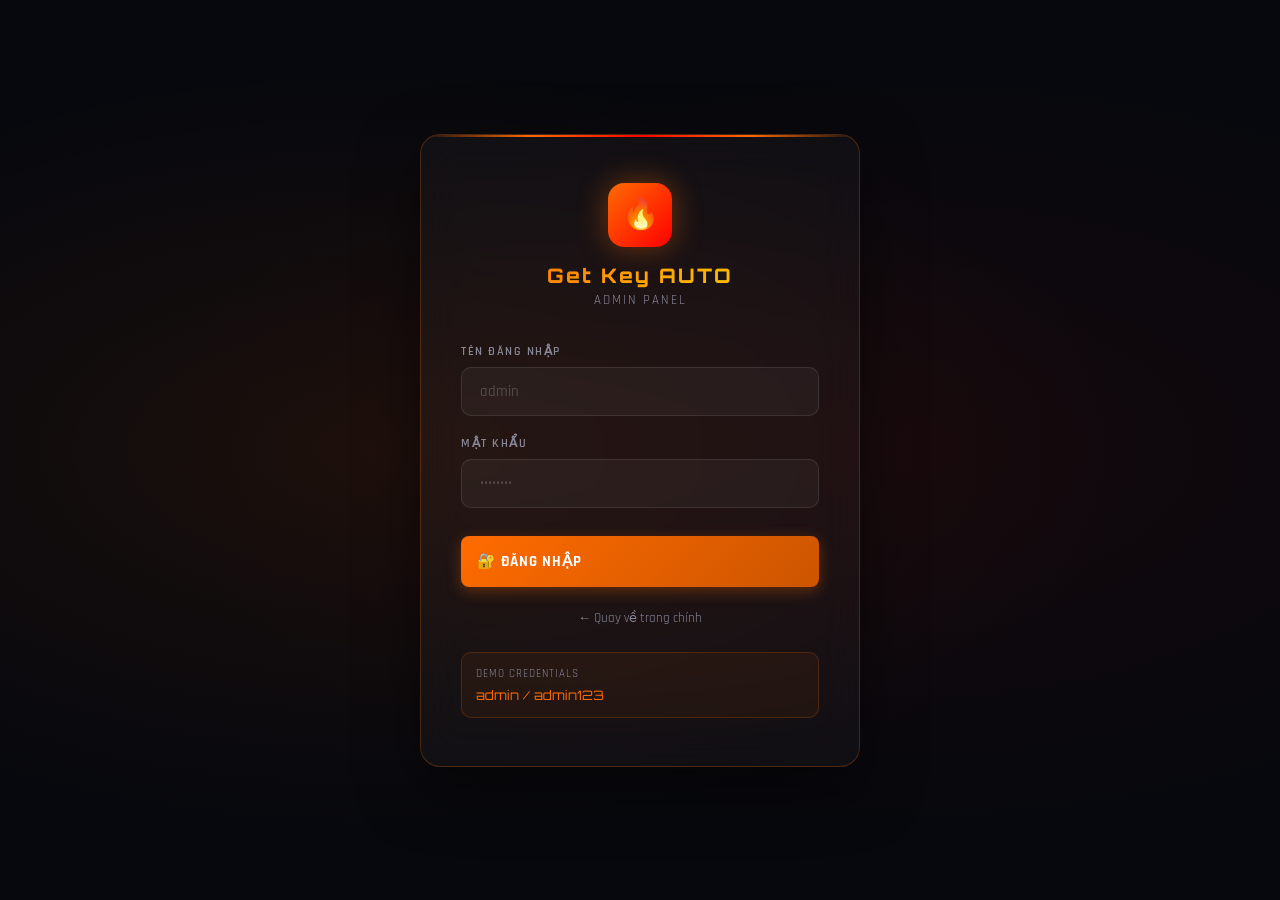
==== commit 098cc9da: "Update admin.html" ====
--- a/admin.html
+++ b/admin.html
@@ -3,7 +3,7 @@
 <head>
   <meta charset="UTF-8" />
   <meta name="viewport" content="width=device-width, initial-scale=1.0" />
-  <title>Admin Panel - FF KEY CENTER</title>
+  <title>Admin Panel - Get Key AUTO</title>
   <link rel="stylesheet" href="admin.css" />
   <link rel="preconnect" href="https://fonts.googleapis.com" />
   <link rel="preconnect" href="https://fonts.gstatic.com" crossorigin />
@@ -15,7 +15,7 @@
   <div class="login-card">
     <div class="login-logo">
       <div class="login-logo-icon">🔥</div>
-      <div class="login-logo-text">FF KEY CENTER</div>
+      <div class="login-logo-text">Get Key AUTO</div>
       <div class="login-logo-sub">ADMIN PANEL</div>
     </div>
 
@@ -71,7 +71,7 @@
       <div class="sidebar-logo">
         <div class="sidebar-logo-icon">🔥</div>
         <div>
-          <div class="sidebar-logo-text">FF KEY CENTER</div>
+          <div class="sidebar-logo-text">Get Key AUTO</div>
           <div class="sidebar-logo-badge">ADMIN PANEL</div>
         </div>
       </div>
@@ -99,6 +99,11 @@
       </div>
 
       <div class="nav-section-label">HỆ THỐNG</div>
+
+      <div class="nav-item" data-panel="shortlink" onclick="switchPanel('shortlink')">
+        <span class="nav-item-icon">🔗</span>
+        Rút Gọn Link4M
+      </div>
 
       <div class="nav-item" data-panel="webhook" onclick="switchPanel('webhook')">
         <span class="nav-item-icon">🔔</span>
@@ -480,6 +485,79 @@
           </div>
         </div>
       </div>
+
+      <!-- ========== SHORTLINK 4M PANEL ========== -->
+      <div class="panel" id="panel-shortlink">
+
+        <!-- API KEY CARD -->
+        <div class="data-card" style="margin-bottom:20px;">
+          <div class="data-card-header">
+            <div class="data-card-title">🔑 Cấu Hình API Link4M</div>
+            <span class="badge badge-warning" id="apiKeyStatus">● Chưa cấu hình</span>
+          </div>
+          <div style="padding:24px;display:flex;flex-direction:column;gap:16px;">
+            <div style="background:rgba(255,107,0,0.06);border:1px solid rgba(255,107,0,0.2);border-radius:10px;padding:14px;font-size:13px;color:var(--text-secondary);line-height:1.7;">
+              📌 Lấy API Key tại <a href="https://link4m.co/member/tools/api" target="_blank" style="color:var(--primary);text-decoration:none;font-weight:600;">link4m.co → Member → API</a><br>
+              🔒 API Key được lưu cục bộ, chỉ bạn mới thấy.<br>
+              ⚡ Sau khi lưu API Key, dán link vào ô bên dưới để rút gọn.
+            </div>
+            <div class="form-group" style="margin:0;">
+              <label class="form-label">API Key 4M</label>
+              <div style="display:flex;gap:10px;">
+                <input class="form-input" id="fourm_api_key" type="password" placeholder="Dán API Key của bạn vào đây..." style="flex:1;" />
+                <button class="btn btn-primary" onclick="save4mApiKey()">💾 Lưu</button>
+                <button class="btn btn-secondary" onclick="toggle4mApiKeyVisibility()" id="toggleApiKeyBtn" title="Hiện/Ẩn">👁️</button>
+              </div>
+            </div>
+          </div>
+        </div>
+
+        <!-- SHORTLINK TOOL CARD -->
+        <div class="data-card" style="margin-bottom:20px;">
+          <div class="data-card-header">
+            <div class="data-card-title">🔗 Rút Gọn Link 4M</div>
+          </div>
+          <div style="padding:24px;display:flex;flex-direction:column;gap:16px;">
+            <div class="form-group" style="margin:0;">
+              <label class="form-label">Link gốc cần rút gọn</label>
+              <input class="form-input" id="fourm_original_url" type="url" placeholder="https://example.com/link-dai-can-rut-gon..." />
+            </div>
+            <div style="display:flex;gap:10px;flex-wrap:wrap;">
+              <button class="btn btn-primary" onclick="shorten4mLink()" id="shortenBtn" style="flex:1;min-width:140px;">
+                🔗 RÚT GỌN LINK
+              </button>
+              <button class="btn btn-secondary" onclick="clear4mForm()" style="min-width:100px;">🗑️ Xóa</button>
+            </div>
+
+            <!-- Result box (hidden by default) -->
+            <div id="fourm_result_box" style="display:none;background:rgba(0,255,128,0.05);border:1px solid rgba(0,255,128,0.25);border-radius:12px;padding:18px;">
+              <div style="font-size:11px;letter-spacing:1px;color:var(--text-secondary);margin-bottom:8px;">LINK ĐÃ RÚT GỌN ✅</div>
+              <div style="display:flex;gap:10px;align-items:center;">
+                <input class="form-input" id="fourm_short_url" type="text" readonly style="flex:1;font-family:'Orbitron',monospace;font-size:13px;color:#00ff80;background:rgba(0,255,128,0.06);border-color:rgba(0,255,128,0.2);" />
+                <button class="btn btn-primary" onclick="copy4mLink()" style="background:rgba(0,255,128,0.15);border-color:rgba(0,255,128,0.4);color:#00ff80;min-width:90px;">📋 Copy</button>
+                <a id="fourm_open_link" href="#" target="_blank" class="btn btn-secondary" style="min-width:80px;">🌐 Mở</a>
+              </div>
+            </div>
+
+            <!-- Error box -->
+            <div id="fourm_error_box" style="display:none;background:rgba(255,50,50,0.06);border:1px solid rgba(255,50,50,0.3);border-radius:10px;padding:14px;font-size:13px;color:#ff6666;"></div>
+          </div>
+        </div>
+
+        <!-- HISTORY CARD -->
+        <div class="data-card">
+          <div class="data-card-header">
+            <div class="data-card-title">📋 Lịch Sử Rút Gọn</div>
+            <button class="btn btn-secondary" style="padding:6px 14px;font-size:12px;" onclick="clear4mHistory()">🗑️ Xóa lịch sử</button>
+          </div>
+          <div style="padding:0 0 8px;">
+            <div id="fourm_history_list">
+              <div style="padding:40px;text-align:center;color:var(--text-secondary);font-size:14px;">Chưa có link nào được rút gọn</div>
+            </div>
+          </div>
+        </div>
+
+      </div><!-- /panel-shortlink -->
 
     </div><!-- /page-content -->
   </div><!-- /main-content -->
--- a/admin.css
+++ b/admin.css
@@ -1,4 +1,4 @@
-/* ===== FF KEY CENTER - ADMIN STYLESHEET ===== */
+/* ===== Get Key AUTO - ADMIN STYLESHEET ===== */
 @import url('https://fonts.googleapis.com/css2?family=Orbitron:wght@400;500;600;700;800;900&family=Rajdhani:wght@300;400;500;600;700&display=swap');
 
 :root {
